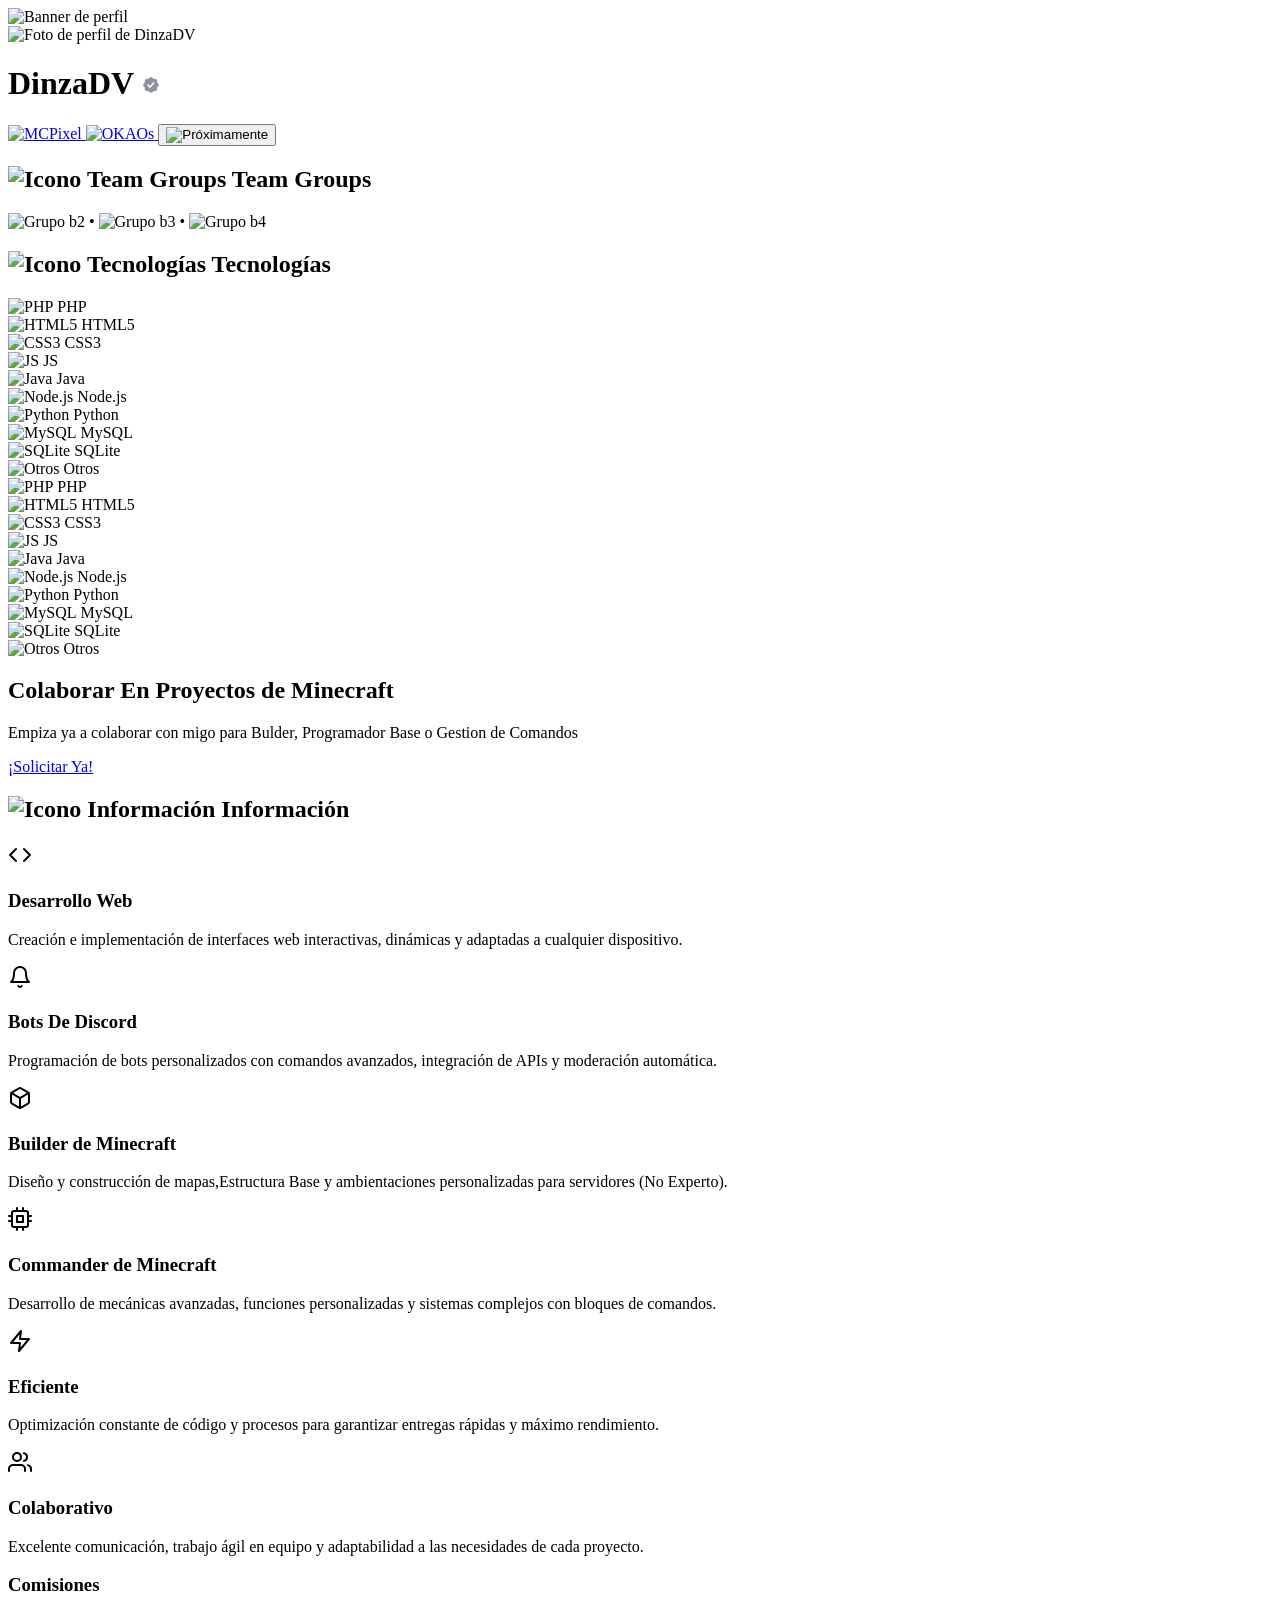
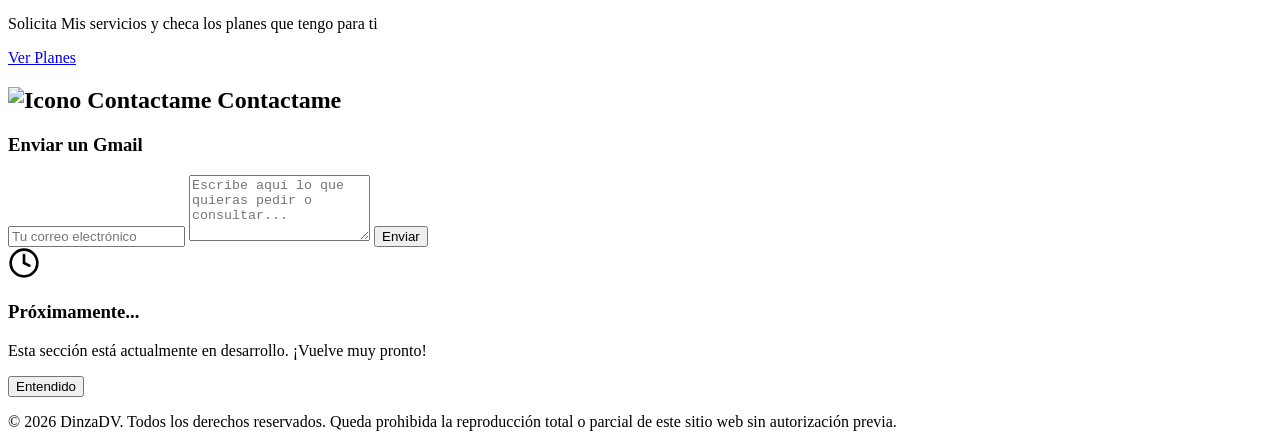
==== index.html @ a23fc088 "Update index.html" ====
<!DOCTYPE html>
<html lang="es">
<head>
<meta charset="UTF-8">
<meta name="viewport" content="width=device-width, initial-scale=1.0">
<title>DinzaDV</title>
<link rel="preconnect" href="https://fonts.googleapis.com">
<link rel="preconnect" href="https://fonts.gstatic.com" crossorigin>
<link href="https://fonts.googleapis.com/css2?family=Fredoka:wght@400;500;600;700&display=swap" rel="stylesheet">
<link rel="stylesheet" href="css/main.css">
<link rel="icon" type="image/png" href="img/logo.png">
<script src="https://cdnjs.cloudflare.com/ajax/libs/three.js/r128/three.min.js"></script>
</head>
<body>
<main class="page">
<div class="banner-wrapper reveal">
<div class="banner">
<img src="img/bn/b1.gif" alt="Banner de perfil">
</div>
<div class="profile-photo">
<img src="img/p/profile.jpg" alt="Foto de perfil de DinzaDV">
</div>
</div>

<div class="identity reveal">
<h1 class="username">
DinzaDV
<svg class="badge" viewBox="0 0 24 24" style="fill: #8b92a3; width: 18px; height: 18px;"><path d="M22.25 12c0-1.43-.88-2.67-2.19-3.34.46-1.39.2-2.97-.81-4.01s-2.62-1.27-4.01-.81C14.67 2.53 13.43 1.65 12 1.65s-2.67.88-3.34 2.19c-1.39-.46-2.97-.2-4.01.81s-1.27 2.62-.81 4.01C2.53 9.33 1.65 10.57 1.65 12s.88 2.67 2.19 3.34c-.46 1.39-.2 2.97.81 4.01s2.62 1.27 4.01.81c.67 1.31 1.91 2.19 3.34 2.19s2.67-.88 3.34-2.19c1.39.46 2.97.2 4.01-.81s1.27-2.62.81-4.01c1.31-.67 2.19-1.91 2.19-3.34zm-11.71 4.2L6.8 12.46l1.41-1.42 2.26 2.26 4.8-5.23 1.47 1.36-6.2 6.77z"></path></svg>
</h1>
<div class="quick-links">
<a href="https://mcpixel.indevs.in" target="_blank" rel="noopener noreferrer" class="square-btn">
<img src="img/f/fo1.jpg" alt="MCPixel">
</a>
<a href="https://play.okaos.nx.kg" target="_blank" rel="noopener noreferrer" class="square-btn">
<img src="img/f/fo2.jpg" alt="OKAOs">
</a>
<button type="button" class="square-btn" id="btn-upcoming">
<img src="img/f/fo3.jpg" alt="Próximamente">
</button>
</div>
</div>

<section class="team-groups reveal">
<h2 class="section-title">
<img src="img/icons/ic2.png" alt="Icono Team Groups" class="title-icon">
Team Groups
</h2>
<div class="team-row">
<img src="img/bn/b2.png" alt="Grupo b2">
<span class="dot">•</span>
<img src="img/bn/b3.png" alt="Grupo b3">
<span class="dot">•</span>
<img src="img/bn/b4.png" alt="Grupo b4">
</div>
</section>

<section class="categories-section reveal">
<h2 class="section-title">
<img src="img/icons/ic3.png" alt="Icono Tecnologías" class="title-icon">
Tecnologías
</h2>
<div class="carousel-container">
<div class="carousel-track">
<div class="carousel-item">
<img src="https://cdn.jsdelivr.net/gh/devicons/devicon/icons/php/php-original.svg" alt="PHP">
<span>PHP</span>
</div>
<div class="carousel-item">
<img src="https://cdn.jsdelivr.net/gh/devicons/devicon/icons/html5/html5-original.svg" alt="HTML5">
<span>HTML5</span>
</div>
<div class="carousel-item">
<img src="https://cdn.jsdelivr.net/gh/devicons/devicon/icons/css3/css3-original.svg" alt="CSS3">
<span>CSS3</span>
</div>
<div class="carousel-item">
<img src="https://cdn.jsdelivr.net/gh/devicons/devicon/icons/javascript/javascript-original.svg" alt="JS">
<span>JS</span>
</div>
<div class="carousel-item">
<img src="https://cdn.jsdelivr.net/gh/devicons/devicon/icons/java/java-original.svg" alt="Java">
<span>Java</span>
</div>
<div class="carousel-item">
<img src="https://cdn.jsdelivr.net/gh/devicons/devicon/icons/nodejs/nodejs-original.svg" alt="Node.js">
<span>Node.js</span>
</div>
<div class="carousel-item">
<img src="https://cdn.jsdelivr.net/gh/devicons/devicon/icons/python/python-original.svg" alt="Python">
<span>Python</span>
</div>
<div class="carousel-item">
<img src="https://cdn.jsdelivr.net/gh/devicons/devicon/icons/mysql/mysql-original.svg" alt="MySQL">
<span>MySQL</span>
</div>
<div class="carousel-item">
<img src="https://cdn.jsdelivr.net/gh/devicons/devicon/icons/sqlite/sqlite-original.svg" alt="SQLite">
<span>SQLite</span>
</div>
<div class="carousel-item">
<img src="https://cdn.jsdelivr.net/gh/devicons/devicon/icons/cog/cog-original.svg" alt="Otros">
<span>Otros</span>
</div>
<div class="carousel-item">
<img src="https://cdn.jsdelivr.net/gh/devicons/devicon/icons/php/php-original.svg" alt="PHP">
<span>PHP</span>
</div>
<div class="carousel-item">
<img src="https://cdn.jsdelivr.net/gh/devicons/devicon/icons/html5/html5-original.svg" alt="HTML5">
<span>HTML5</span>
</div>
<div class="carousel-item">
<img src="https://cdn.jsdelivr.net/gh/devicons/devicon/icons/css3/css3-original.svg" alt="CSS3">
<span>CSS3</span>
</div>
<div class="carousel-item">
<img src="https://cdn.jsdelivr.net/gh/devicons/devicon/icons/javascript/javascript-original.svg" alt="JS">
<span>JS</span>
</div>
<div class="carousel-item">
<img src="https://cdn.jsdelivr.net/gh/devicons/devicon/icons/java/java-original.svg" alt="Java">
<span>Java</span>
</div>
<div class="carousel-item">
<img src="https://cdn.jsdelivr.net/gh/devicons/devicon/icons/nodejs/nodejs-original.svg" alt="Node.js">
<span>Node.js</span>
</div>
<div class="carousel-item">
<img src="https://cdn.jsdelivr.net/gh/devicons/devicon/icons/python/python-original.svg" alt="Python">
<span>Python</span>
</div>
<div class="carousel-item">
<img src="https://cdn.jsdelivr.net/gh/devicons/devicon/icons/mysql/mysql-original.svg" alt="MySQL">
<span>MySQL</span>
</div>
<div class="carousel-item">
<img src="https://cdn.jsdelivr.net/gh/devicons/devicon/icons/sqlite/sqlite-original.svg" alt="SQLite">
<span>SQLite</span>
</div>
<div class="carousel-item">
<img src="https://cdn.jsdelivr.net/gh/devicons/devicon/icons/cog/cog-original.svg" alt="Otros">
<span>Otros</span>
</div>
</div>
</div>
</section>

<section class="content-panel reveal">
<div class="hero-card">
<div class="hero-content">
<h2>Colaborar En Proyectos de Minecraft</h2>
<p>Empiza ya a colaborar con migo para Bulder, Programador Base o Gestion de Comandos</p>
<a href="mc/planes" class="hero-btn">¡Solicitar Ya!</a>
</div>
<div class="hero-model" id="mc-model-container"></div>
</div>

<h2 class="section-title">
<img src="img/icons/ic4.png" alt="Icono Información" class="title-icon">
Información
</h2>

<div class="feature-grid">
<div class="feature-card">
<div class="feature-icon-box">
<svg viewBox="0 0 24 24" width="24" height="24" fill="none" stroke="currentColor" stroke-width="2" stroke-linecap="round" stroke-linejoin="round"><polyline points="16 18 22 12 16 6"></polyline><polyline points="8 6 2 12 8 18"></polyline></svg>
</div>
<div class="feature-info">
<h3>Desarrollo Web</h3>
<p>Creación e implementación de interfaces web interactivas, dinámicas y adaptadas a cualquier dispositivo.</p>
</div>
</div>

<div class="feature-card">
<div class="feature-icon-box">
<svg viewBox="0 0 24 24" width="24" height="24" fill="none" stroke="currentColor" stroke-width="2" stroke-linecap="round" stroke-linejoin="round"><path d="M18 8A6 6 0 0 0 6 8c0 7-3 9-3 9h18s-3-2-3-9"></path><path d="M13.73 21a2 2 0 0 1-3.46 0"></path></svg>
</div>
<div class="feature-info">
<h3>Bots De Discord</h3>
<p>Programación de bots personalizados con comandos avanzados, integración de APIs y moderación automática.</p>
</div>
</div>

<div class="feature-card">
<div class="feature-icon-box">
<svg viewBox="0 0 24 24" width="24" height="24" fill="none" stroke="currentColor" stroke-width="2" stroke-linecap="round" stroke-linejoin="round"><path d="M21 16V8a2 2 0 0 0-1-1.73l-7-4a2 2 0 0 0-2 0l-7 4A2 2 0 0 0 3 8v8a2 2 0 0 0 1 1.73l7 4a2 2 0 0 0 2 0l7-4A2 2 0 0 0 21 16z"></path><polyline points="3.27 6.96 12 12.01 20.73 6.96"></polyline><line x1="12" y1="22.08" x2="12" y2="12"></line></svg>
</div>
<div class="feature-info">
<h3>Builder de Minecraft</h3>
<p>Diseño y construcción de mapas,Estructura Base y ambientaciones personalizadas para servidores (No Experto).</p>
</div>
</div>

<div class="feature-card">
<div class="feature-icon-box">
<svg viewBox="0 0 24 24" width="24" height="24" fill="none" stroke="currentColor" stroke-width="2" stroke-linecap="round" stroke-linejoin="round"><rect x="4" y="4" width="16" height="16" rx="2" ry="2"></rect><rect x="9" y="9" width="6" height="6"></rect><line x1="9" y1="1" x2="9" y2="4"></line><line x1="15" y1="1" x2="15" y2="4"></line><line x1="9" y1="20" x2="9" y2="23"></line><line x1="15" y1="20" x2="15" y2="23"></line><line x1="20" y1="9" x2="23" y2="9"></line><line x1="20" y1="14" x2="23" y2="14"></line><line x1="1" y1="9" x2="4" y2="9"></line><line x1="1" y1="14" x2="4" y2="14"></line></svg>
</div>
<div class="feature-info">
<h3>Commander de Minecraft</h3>
<p>Desarrollo de mecánicas avanzadas, funciones personalizadas y sistemas complejos con bloques de comandos.</p>
</div>
</div>

<div class="feature-card">
<div class="feature-icon-box">
<svg viewBox="0 0 24 24" width="24" height="24" fill="none" stroke="currentColor" stroke-width="2" stroke-linecap="round" stroke-linejoin="round"><polygon points="13 2 3 14 12 14 11 22 21 10 12 10 13 2"></polygon></svg>
</div>
<div class="feature-info">
<h3>Eficiente</h3>
<p>Optimización constante de código y procesos para garantizar entregas rápidas y máximo rendimiento.</p>
</div>
</div>

<div class="feature-card">
<div class="feature-icon-box">
<svg viewBox="0 0 24 24" width="24" height="24" fill="none" stroke="currentColor" stroke-width="2" stroke-linecap="round" stroke-linejoin="round"><path d="M17 21v-2a4 4 0 0 0-4-4H5a4 4 0 0 0-4 4v2"></path><circle cx="9" cy="7" r="4"></circle><path d="M23 21v-2a4 4 0 0 0-3-3.87"></path><path d="M16 3.13a4 4 0 0 1 0 7.75"></path></svg>
</div>
<div class="feature-info">
<h3>Colaborativo</h3>
<p>Excelente comunicación, trabajo ágil en equipo y adaptabilidad a las necesidades de cada proyecto.</p>
</div>
</div>
</div>

<div class="commissions-card">
<div class="commissions-info">
<h3>Comisiones</h3>
<p>Solicita Mis servicios y checa los planes que tengo para ti</p>
</div>
<a href="wp/plan" class="shine-btn">Ver Planes</a>
</div>

<h2 class="section-title">
<img src="img/icons/ic5.png" alt="Icono Contactame" class="title-icon">
Contactame
</h2>

<div class="contact-card">
<h3>Enviar un Gmail</h3>
<form action="https://formsubmit.co/dinzadv@gmail.com" method="POST" class="contact-form">
<input type="email" name="email" placeholder="Tu correo electrónico" required>
<textarea name="message" rows="4" placeholder="Escribe aquí lo que quieras pedir o consultar..." required></textarea>
<button type="submit" class="contact-btn">Enviar</button>
</form>
</div>
</section>
</main>

<div class="upcoming-modal-overlay" id="upcoming-modal">
<div class="upcoming-modal-card">
<div class="upcoming-modal-icon">
<svg viewBox="0 0 24 24" width="32" height="32" fill="none" stroke="currentColor" stroke-width="2" stroke-linecap="round" stroke-linejoin="round"><circle cx="12" cy="12" r="10"></circle><polyline points="12 6 12 12 16 14"></polyline></svg>
</div>
<h3>Próximamente...</h3>
<p>Esta sección está actualmente en desarrollo. ¡Vuelve muy pronto!</p>
<button type="button" class="upcoming-modal-close" id="upcoming-close">Entendido</button>
</div>
</div>

<footer class="footer-legal">
<p>&copy; 2026 DinzaDV. Todos los derechos reservados. Queda prohibida la reproducción total o parcial de este sitio web sin autorización previa.</p>
</footer>

<script src="js/main.js"></script>
</body>
</html>
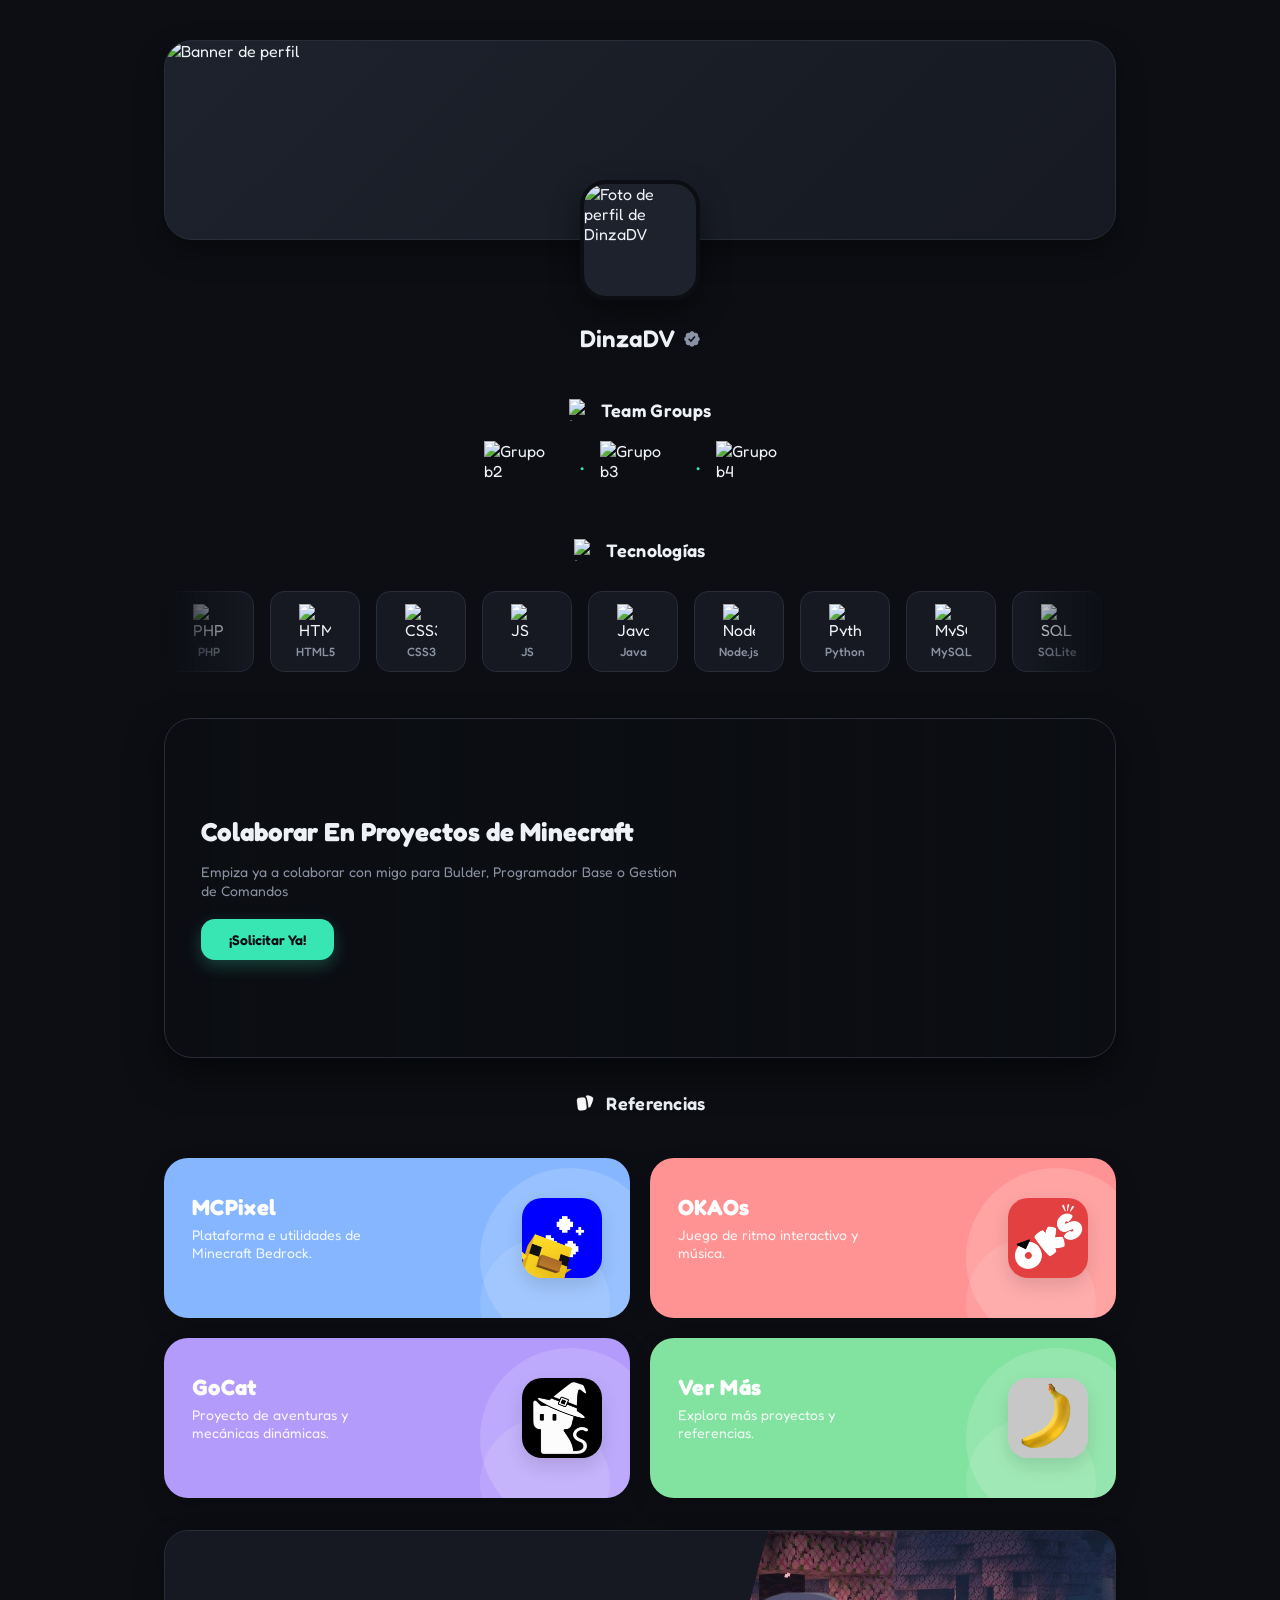
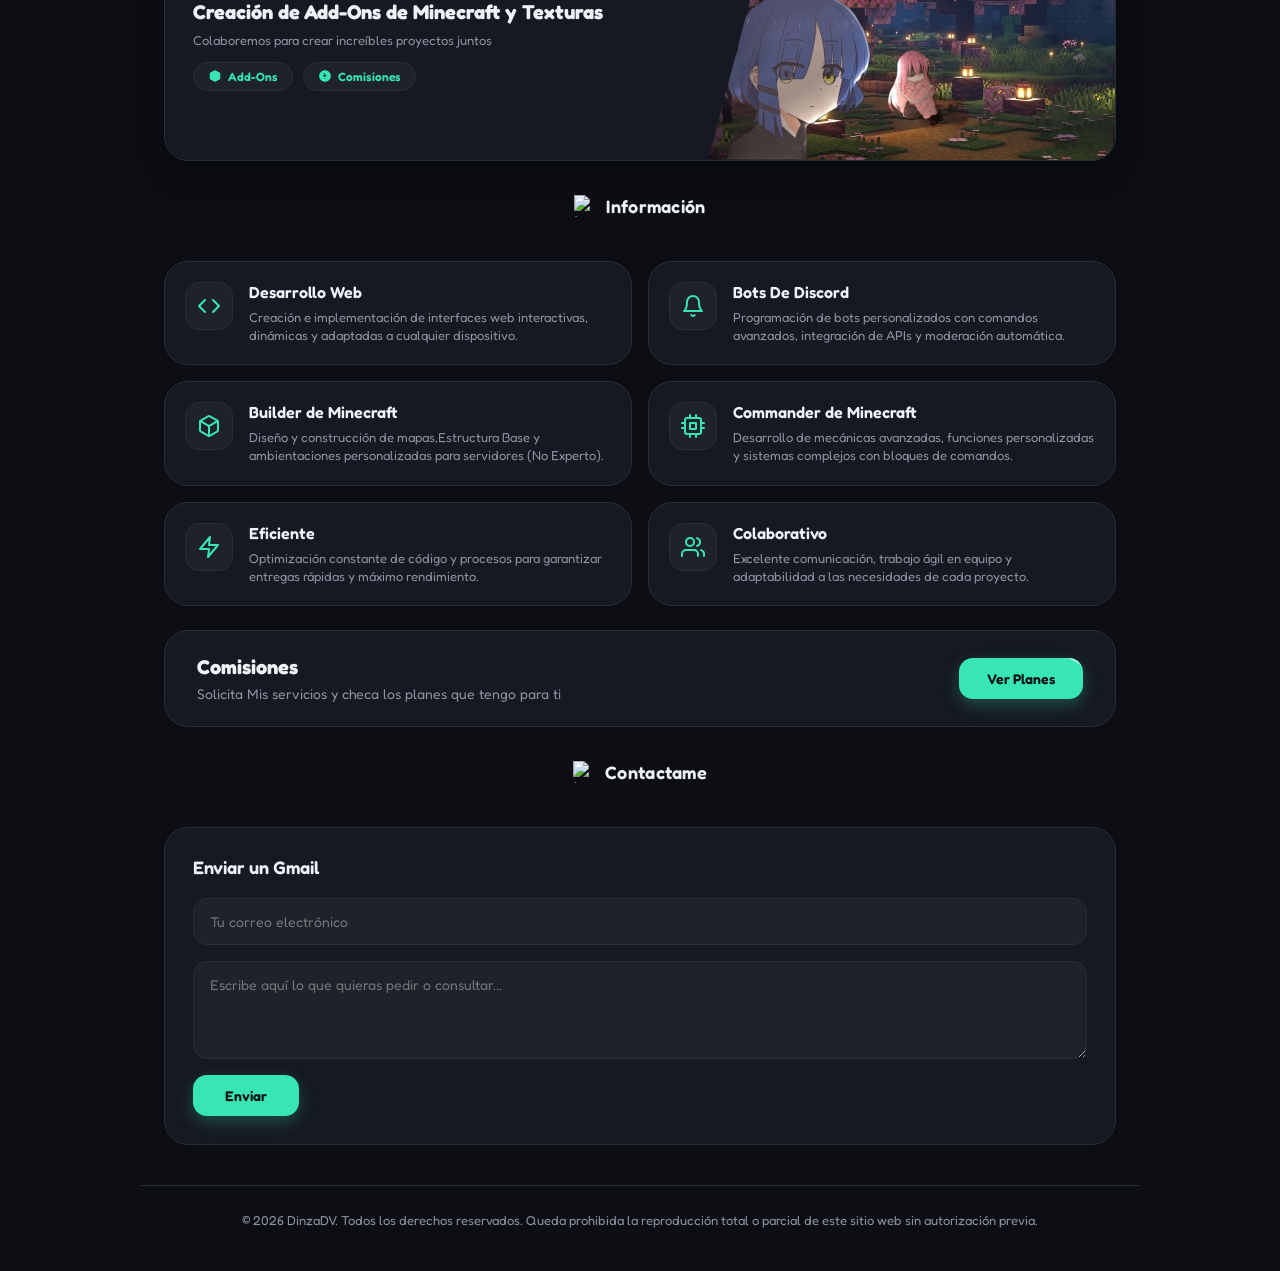
==== commit e207a0ef: "Refactor index.html to update sections and content Removed quick links section and added references " ====
--- a/index.html
+++ b/index.html
@@ -27,17 +27,6 @@
 DinzaDV
 <svg class="badge" viewBox="0 0 24 24" style="fill: #8b92a3; width: 18px; height: 18px;"><path d="M22.25 12c0-1.43-.88-2.67-2.19-3.34.46-1.39.2-2.97-.81-4.01s-2.62-1.27-4.01-.81C14.67 2.53 13.43 1.65 12 1.65s-2.67.88-3.34 2.19c-1.39-.46-2.97-.2-4.01.81s-1.27 2.62-.81 4.01C2.53 9.33 1.65 10.57 1.65 12s.88 2.67 2.19 3.34c-.46 1.39-.2 2.97.81 4.01s2.62 1.27 4.01.81c.67 1.31 1.91 2.19 3.34 2.19s2.67-.88 3.34-2.19c1.39.46 2.97.2 4.01-.81s1.27-2.62.81-4.01c1.31-.67 2.19-1.91 2.19-3.34zm-11.71 4.2L6.8 12.46l1.41-1.42 2.26 2.26 4.8-5.23 1.47 1.36-6.2 6.77z"></path></svg>
 </h1>
-<div class="quick-links">
-<a href="https://mcpixel.indevs.in" target="_blank" rel="noopener noreferrer" class="square-btn">
-<img src="img/f/fo1.jpg" alt="MCPixel">
-</a>
-<a href="https://play.okaos.nx.kg" target="_blank" rel="noopener noreferrer" class="square-btn">
-<img src="img/f/fo2.jpg" alt="OKAOs">
-</a>
-<button type="button" class="square-btn" id="btn-upcoming">
-<img src="img/f/fo3.jpg" alt="Próximamente">
-</button>
-</div>
 </div>
 
 <section class="team-groups reveal">
@@ -98,8 +87,8 @@
 <span>SQLite</span>
 </div>
 <div class="carousel-item">
-<img src="https://cdn.jsdelivr.net/gh/devicons/devicon/icons/cog/cog-original.svg" alt="Otros">
-<span>Otros</span>
+<img src="https://cdn.jsdelivr.net/gh/devicons/devicon/icons/react/react-original.svg" alt="React">
+<span>React</span>
 </div>
 <div class="carousel-item">
 <img src="https://cdn.jsdelivr.net/gh/devicons/devicon/icons/php/php-original.svg" alt="PHP">
@@ -138,8 +127,8 @@
 <span>SQLite</span>
 </div>
 <div class="carousel-item">
-<img src="https://cdn.jsdelivr.net/gh/devicons/devicon/icons/cog/cog-original.svg" alt="Otros">
-<span>Otros</span>
+<img src="https://cdn.jsdelivr.net/gh/devicons/devicon/icons/react/react-original.svg" alt="React">
+<span>React</span>
 </div>
 </div>
 </div>
@@ -153,6 +142,66 @@
 <a href="mc/planes" class="hero-btn">¡Solicitar Ya!</a>
 </div>
 <div class="hero-model" id="mc-model-container"></div>
+</div>
+
+<h2 class="section-title">
+<img src="img/icons/ic10.png" alt="Icono Referencias" class="title-icon">
+Referencias
+</h2>
+
+<div class="references-grid">
+<a href="https://mcpixel.indevs.in" target="_blank" rel="noopener noreferrer" class="reference-card ref-card-1">
+<div class="ref-content">
+<h3>MCPixel</h3>
+<p>Plataforma e utilidades de Minecraft Bedrock.</p>
+</div>
+<img src="img/f/fo1.jpg" alt="MCPixel" class="ref-icon">
+</a>
+
+<a href="https://play.okaos.nx.kg" target="_blank" rel="noopener noreferrer" class="reference-card ref-card-2">
+<div class="ref-content">
+<h3>OKAOs</h3>
+<p>Juego de ritmo interactivo y música.</p>
+</div>
+<img src="img/f/fo2.jpg" alt="OKAOs" class="ref-icon">
+</a>
+
+<button type="button" class="reference-card ref-card-3 btn-upcoming">
+<div class="ref-content">
+<h3>GoCat</h3>
+<p>Proyecto de aventuras y mecánicas dinámicas.</p>
+</div>
+<img src="img/f/fo3.jpg" alt="GoCat" class="ref-icon">
+</button>
+
+<button type="button" class="reference-card ref-card-4 btn-upcoming">
+<div class="ref-content">
+<h3>Ver Más</h3>
+<p>Explora más proyectos y referencias.</p>
+</div>
+<img src="img/f/fo4.jpg" alt="Ver Más" class="ref-icon">
+</button>
+</div>
+
+<div class="slash-banner-card">
+<div class="slash-left">
+<h3>Creación de Add-Ons de Minecraft y Texturas</h3>
+<p>Colaboremos para crear increíbles proyectos juntos</p>
+<div class="slash-tags">
+<span class="slash-tag">
+<svg viewBox="0 0 24 24"><path d="M21 16.5C21 16.88 20.79 17.21 20.47 17.38L12.57 21.82C12.41 21.94 12.21 22 12 22C11.79 22 11.59 21.94 11.43 21.82L3.53 17.38C3.21 17.21 3 16.88 3 16.5V7.5C3 7.12 3.21 6.79 3.53 6.62L11.43 2.18C11.59 2.06 11.79 2 12 2C12.21 2 12.41 2.06 12.57 2.18L20.47 6.62C20.79 6.79 21 7.12 21 7.5V16.5Z"></path></svg>
+Add-Ons
+</span>
+<span class="slash-tag">
+<svg viewBox="0 0 24 24"><path d="M12 2C6.48 2 2 6.48 2 12s4.48 10 10 10 10-4.48 10-10S17.52 2 12 2zm1 14h-2v-1c-1.1 0-2-.9-2-2v-1c0-1.1.9-2 2-2h3v-2h-4V7h2v1c1.1 0 2 .9 2 2v1c0 1.1-.9 2-2 2h-3v2h4v2z"></path></svg>
+Comisiones
+</span>
+</div>
+</div>
+<div class="slash-divider"></div>
+<div class="slash-right">
+<img src="img/f/fo5.jpg" alt="Add-Ons y Texturas">
+</div>
 </div>
 
 <h2 class="section-title">
--- a/css/main.css
+++ b/css/main.css
@@ -0,0 +1,922 @@
+*{
+margin:0;
+padding:0;
+box-sizing:border-box;
+}
+
+:root{
+--bg:#0c0e13;
+--surface:#161922;
+--surface-2:#1e222c;
+--border:#282d38;
+--text:#eef1f6;
+--text-dim:#8b92a3;
+--accent:#37e6b3;
+--accent-soft:rgba(55,230,179,0.16);
+--radius-lg:28px;
+--radius-md:24px;
+--radius-sm:14px;
+}
+
+html{
+scroll-behavior:smooth;
+}
+
+body{
+background:var(--bg);
+color:var(--text);
+font-family:'Fredoka',sans-serif;
+min-height:100vh;
+user-select:none;
+-webkit-user-select:none;
+}
+
+.page{
+max-width:1000px;
+margin:0 auto;
+padding:40px 24px 40px;
+display:flex;
+flex-direction:column;
+gap:36px;
+}
+
+.reveal{
+opacity:0;
+transform:translateY(28px);
+transition:opacity 0.7s ease,transform 0.7s ease;
+}
+
+.reveal.in-view{
+opacity:1;
+transform:translateY(0);
+}
+
+.banner-wrapper{
+position:relative;
+width:100%;
+margin-bottom:10px;
+}
+
+.banner{
+width:100%;
+height:200px;
+border-radius:var(--radius-lg);
+overflow:hidden;
+border:1px solid var(--border);
+background:linear-gradient(135deg,var(--surface-2),var(--surface));
+box-shadow:0 12px 28px rgba(0,0,0,0.35);
+}
+
+.banner img{
+width:100%;
+height:100%;
+object-fit:cover;
+display:block;
+}
+
+.profile-photo{
+width:120px;
+height:120px;
+border-radius:26px;
+overflow:hidden;
+border:4px solid var(--bg);
+background:var(--surface-2);
+margin:-60px auto 0;
+box-shadow:0 12px 30px rgba(0,0,0,0.45);
+position:relative;
+z-index:2;
+}
+
+.profile-photo img{
+width:100%;
+height:100%;
+object-fit:cover;
+display:block;
+}
+
+.identity{
+display:flex;
+flex-direction:column;
+align-items:center;
+gap:16px;
+margin-top:-22px;
+}
+
+.username{
+display:inline-flex;
+align-items:center;
+gap:8px;
+font-size:24px;
+font-weight:600;
+color:var(--text);
+}
+
+.references-grid{
+display:grid;
+grid-template-columns:repeat(2, 1fr);
+gap:20px;
+width:100%;
+}
+
+.reference-card{
+position:relative;
+display:flex;
+align-items:flex-start;
+justify-content:space-between;
+padding:32px 28px;
+border-radius:var(--radius-md);
+text-decoration:none;
+color:#ffffff;
+overflow:hidden;
+min-height:160px;
+border:none;
+transition:transform 0.3s ease, box-shadow 0.3s ease;
+cursor:pointer;
+text-align:left;
+font-family:'Fredoka',sans-serif;
+box-shadow:0 10px 25px rgba(0,0,0,0.15);
+}
+
+.ref-card-1{
+background:#85b6ff;
+}
+
+.ref-card-2{
+background:#ff9393;
+}
+
+.ref-card-3{
+background:#b39bfb;
+}
+
+.ref-card-4{
+background:#82e2a0;
+width:100%;
+}
+
+.reference-card::before{
+content:'';
+position:absolute;
+right:-30px;
+bottom:-30px;
+width:180px;
+height:180px;
+border-radius:50%;
+background:rgba(255, 255, 255, 0.15);
+pointer-events:none;
+}
+
+.reference-card::after{
+content:'';
+position:absolute;
+right:20px;
+bottom:-50px;
+width:130px;
+height:130px;
+border-radius:50%;
+background:rgba(255, 255, 255, 0.1);
+pointer-events:none;
+}
+
+.reference-card:hover{
+transform:translateY(-4px);
+box-shadow:0 14px 30px rgba(0,0,0,0.22);
+}
+
+.ref-content{
+display:flex;
+flex-direction:column;
+gap:6px;
+z-index:2;
+max-width:55%;
+margin-top:4px;
+}
+
+.ref-content h3{
+font-size:22px;
+font-weight:700;
+color:#ffffff;
+margin:0;
+letter-spacing:0.3px;
+}
+
+.ref-content p{
+font-size:14px;
+color:rgba(255, 255, 255, 0.9);
+line-height:1.3;
+margin:0;
+font-weight:400;
+}
+
+.ref-icon{
+width:80px;
+height:80px;
+object-fit:cover;
+border-radius:20px;
+z-index:2;
+margin-top:auto;
+margin-bottom:auto;
+box-shadow:0 8px 18px rgba(0,0,0,0.12);
+}
+
+.slash-banner-card{
+position:relative;
+width:100%;
+display:flex;
+align-items:stretch;
+background:var(--surface);
+border:1px solid var(--border);
+border-radius:var(--radius-md);
+overflow:hidden;
+box-shadow:0 12px 28px rgba(0,0,0,0.35);
+margin-top:8px;
+min-height:160px;
+}
+
+.slash-left{
+flex:1.2;
+padding:28px;
+display:flex;
+flex-direction:column;
+justify-content:center;
+gap:8px;
+background:var(--surface);
+z-index:2;
+}
+
+.slash-left h3{
+font-size:20px;
+font-weight:700;
+color:var(--text);
+margin:0;
+line-height:1.2;
+}
+
+.slash-left p{
+font-size:13px;
+color:var(--text-dim);
+margin:0 0 6px 0;
+}
+
+.slash-tags{
+display:flex;
+align-items:center;
+gap:10px;
+flex-wrap:wrap;
+}
+
+.slash-tag{
+display:inline-flex;
+align-items:center;
+gap:6px;
+background:var(--surface-2);
+color:var(--accent);
+border:1px solid var(--border);
+padding:6px 14px;
+border-radius:20px;
+font-size:12px;
+font-weight:600;
+}
+
+.slash-tag svg{
+width:14px;
+height:14px;
+fill:currentColor;
+}
+
+.slash-divider{
+width:60px;
+background:var(--surface);
+clip-path:polygon(0 0, 100% 0, 0 100%);
+margin-left:-1px;
+z-index:2;
+}
+
+.slash-right{
+flex:1;
+position:relative;
+overflow:hidden;
+margin-left:-60px;
+}
+
+.slash-right img{
+width:100%;
+height:100%;
+object-fit:cover;
+display:block;
+}
+
+.upcoming-modal-overlay{
+position:fixed;
+top:0;
+left:0;
+width:100%;
+height:100%;
+background:rgba(12,14,19,0.75);
+backdrop-filter:blur(8px);
+-webkit-backdrop-filter:blur(8px);
+z-index:999;
+display:flex;
+align-items:center;
+justify-content:center;
+padding:20px;
+opacity:0;
+pointer-events:none;
+transition:opacity 0.3s ease;
+}
+
+.upcoming-modal-overlay.active{
+opacity:1;
+pointer-events:all;
+}
+
+.upcoming-modal-card{
+background:var(--surface);
+border:1px solid var(--border);
+border-radius:var(--radius-md);
+padding:32px 28px;
+max-width:380px;
+width:100%;
+text-align:center;
+display:flex;
+flex-direction:column;
+align-items:center;
+gap:14px;
+box-shadow:0 20px 40px rgba(0,0,0,0.6);
+transform:scale(0.9);
+transition:transform 0.3s ease;
+}
+
+.upcoming-modal-overlay.active .upcoming-modal-card{
+transform:scale(1);
+}
+
+.upcoming-modal-icon{
+width:56px;
+height:56px;
+border-radius:50%;
+background:var(--accent-soft);
+color:var(--accent);
+display:flex;
+align-items:center;
+justify-content:center;
+}
+
+.upcoming-modal-card h3{
+font-size:20px;
+font-weight:700;
+color:var(--text);
+}
+
+.upcoming-modal-card p{
+font-size:14px;
+color:var(--text-dim);
+line-height:1.4;
+}
+
+.upcoming-modal-close{
+margin-top:6px;
+padding:10px 24px;
+background:var(--accent);
+color:#0c0e13;
+font-family:'Fredoka',sans-serif;
+font-weight:600;
+font-size:14px;
+border:none;
+border-radius:var(--radius-sm);
+cursor:pointer;
+transition:transform 0.2s ease, background-color 0.2s ease;
+}
+
+.upcoming-modal-close:hover{
+transform:translateY(-2px);
+background:#45f0bd;
+}
+
+.section-title{
+font-size:18px;
+font-weight:600;
+color:var(--text);
+text-align:center;
+margin:10px 0 20px;
+letter-spacing:0.3px;
+display:flex;
+align-items:center;
+justify-content:center;
+gap:10px;
+}
+
+.title-icon{
+width:22px;
+height:22px;
+object-fit:contain;
+}
+
+.team-groups{
+width:100%;
+}
+
+.team-row{
+display:flex;
+align-items:center;
+justify-content:center;
+gap:16px;
+}
+
+.team-row img{
+height:52px;
+width:auto;
+max-width:80px;
+object-fit:contain;
+transition:transform 0.3s ease;
+}
+
+.team-row img:hover{
+transform:translateY(-4px);
+}
+
+.dot{
+color:var(--accent);
+font-size:18px;
+}
+
+.categories-section{
+width:100%;
+}
+
+.carousel-container{
+width:100%;
+overflow:hidden;
+position:relative;
+padding:10px 0;
+mask-image:linear-gradient(to right, transparent, black 10%, black 90%, transparent);
+-webkit-mask-image:linear-gradient(to right, transparent, black 10%, black 90%, transparent);
+}
+
+.carousel-track{
+display:flex;
+gap:16px;
+width:max-content;
+animation:scroll-left 20s linear infinite;
+}
+
+.carousel-container:hover .carousel-track{
+animation-play-state:paused;
+}
+
+.carousel-item{
+display:flex;
+flex-direction:column;
+align-items:center;
+justify-content:center;
+gap:8px;
+background:var(--surface);
+border:1px solid var(--border);
+border-radius:var(--radius-sm);
+padding:12px 16px;
+min-width:90px;
+transition:transform 0.3s ease, border-color 0.3s ease, background-color 0.3s ease;
+}
+
+.carousel-item:hover{
+transform:translateY(-4px);
+border-color:var(--accent);
+background:var(--surface-2);
+}
+
+.carousel-item img{
+width:32px;
+height:32px;
+object-fit:contain;
+}
+
+.carousel-item span{
+font-size:12px;
+font-weight:500;
+color:var(--text-dim);
+}
+
+@keyframes scroll-left{
+0%{
+transform:translateX(0);
+}
+100%{
+transform:translateX(-50%);
+}
+}
+
+.content-panel{
+width:100%;
+display:flex;
+flex-direction:column;
+gap:24px;
+}
+
+.hero-card{
+position:relative;
+width:100%;
+min-height:340px;
+border-radius:var(--radius-lg);
+background:linear-gradient(90deg, rgba(12, 14, 19, 0.95) 0%, rgba(12, 14, 19, 0.75) 55%, rgba(12, 14, 19, 0.3) 100%), url('../img/fn/f1.jpg') center/cover no-repeat;
+border:1px solid var(--border);
+display:flex;
+flex-direction:row;
+align-items:center;
+justify-content:space-between;
+padding:36px;
+overflow:hidden;
+box-shadow:0 16px 36px rgba(0,0,0,0.5);
+}
+
+.hero-content{
+max-width:55%;
+z-index:3;
+display:flex;
+flex-direction:column;
+gap:14px;
+align-items:flex-start;
+text-align:left;
+}
+
+.hero-content h2{
+font-size:26px;
+font-weight:700;
+color:var(--text);
+line-height:1.2;
+}
+
+.hero-content p{
+font-size:14px;
+color:var(--text-dim);
+line-height:1.4;
+}
+
+.hero-btn{
+display:inline-block;
+padding:12px 28px;
+background:var(--accent);
+color:#0c0e13;
+font-weight:600;
+font-size:14px;
+border-radius:var(--radius-sm);
+text-decoration:none;
+transition:transform 0.2s ease, box-shadow 0.2s ease, background-color 0.2s ease;
+box-shadow:0 6px 16px rgba(55,230,179,0.25);
+margin-top:4px;
+}
+
+.hero-btn:hover{
+transform:translateY(-2px);
+box-shadow:0 8px 22px rgba(55,230,179,0.4);
+background:#45f0bd;
+}
+
+.hero-model{
+width:260px;
+height:320px;
+position:absolute;
+right:10px;
+bottom:0;
+top:0;
+margin:auto 0;
+z-index:2;
+pointer-events:none;
+}
+
+.feature-grid{
+display:grid;
+grid-template-columns:repeat(2, 1fr);
+gap:16px;
+width:100%;
+}
+
+.feature-card{
+display:flex;
+align-items:flex-start;
+gap:16px;
+background:var(--surface);
+border:1px solid var(--border);
+border-radius:var(--radius-md);
+padding:20px;
+transition:transform 0.3s ease, border-color 0.3s ease, background-color 0.3s ease;
+}
+
+.feature-card:hover{
+transform:translateY(-4px);
+border-color:var(--accent);
+background:var(--surface-2);
+}
+
+.feature-icon-box{
+width:48px;
+height:48px;
+min-width:48px;
+background:var(--surface-2);
+border:1px solid var(--border);
+border-radius:var(--radius-sm);
+display:flex;
+align-items:center;
+justify-content:center;
+color:var(--accent);
+}
+
+.feature-info{
+display:flex;
+flex-direction:column;
+gap:6px;
+}
+
+.feature-info h3{
+font-size:16px;
+font-weight:600;
+color:var(--text);
+margin:0;
+}
+
+.feature-info p{
+font-size:13px;
+color:var(--text-dim);
+line-height:1.4;
+margin:0;
+}
+
+.commissions-card{
+width:100%;
+background:var(--surface);
+border:1px solid var(--border);
+border-radius:var(--radius-md);
+padding:24px 32px;
+display:flex;
+align-items:center;
+justify-content:space-between;
+gap:20px;
+transition:border-color 0.3s ease;
+}
+
+.commissions-card:hover{
+border-color:var(--accent);
+}
+
+.commissions-info h3{
+font-size:20px;
+font-weight:700;
+color:var(--text);
+margin-bottom:6px;
+}
+
+.commissions-info p{
+font-size:14px;
+color:var(--text-dim);
+}
+
+.shine-btn{
+position:relative;
+display:inline-block;
+padding:12px 28px;
+background:var(--accent);
+color:#0c0e13;
+font-weight:600;
+font-size:14px;
+border-radius:var(--radius-sm);
+text-decoration:none;
+overflow:hidden;
+transition:transform 0.2s ease, box-shadow 0.2s ease, background-color 0.2s ease;
+box-shadow:0 6px 16px rgba(55,230,179,0.25);
+white-space:nowrap;
+}
+
+.shine-btn::before{
+content:'';
+position:absolute;
+top:-50%;
+left:-50%;
+width:200%;
+height:200%;
+background:linear-gradient(60deg, transparent 30%, rgba(255,255,255,0.7) 50%, transparent 70%);
+transform:rotate(30deg) translateY(-100%);
+animation:auto-shine 3.5s infinite ease-in-out;
+}
+
+@keyframes auto-shine{
+0%{
+transform:rotate(30deg) translateY(-100%);
+}
+25%{
+transform:rotate(30deg) translateY(100%);
+}
+100%{
+transform:rotate(30deg) translateY(100%);
+}
+}
+
+.shine-btn:hover{
+transform:translateY(-2px);
+box-shadow:0 8px 22px rgba(55,230,179,0.4);
+background:#45f0bd;
+}
+
+.contact-card{
+width:100%;
+background:var(--surface);
+border:1px solid var(--border);
+border-radius:var(--radius-md);
+padding:28px;
+display:flex;
+flex-direction:column;
+gap:20px;
+}
+
+.contact-card h3{
+font-size:18px;
+font-weight:600;
+color:var(--text);
+}
+
+.contact-form{
+display:flex;
+flex-direction:column;
+gap:16px;
+}
+
+.contact-form input,
+.contact-form textarea{
+width:100%;
+background:var(--surface-2);
+border:1px solid var(--border);
+border-radius:var(--radius-sm);
+padding:14px 16px;
+color:var(--text);
+font-family:'Fredoka',sans-serif;
+font-size:14px;
+outline:none;
+transition:border-color 0.3s ease;
+}
+
+.contact-form input:focus,
+.contact-form textarea:focus{
+border-color:var(--accent);
+}
+
+.contact-form textarea{
+resize:vertical;
+}
+
+.contact-btn{
+align-self:flex-start;
+padding:12px 32px;
+background:var(--accent);
+color:#0c0e13;
+font-family:'Fredoka',sans-serif;
+font-weight:600;
+font-size:14px;
+border:none;
+border-radius:var(--radius-sm);
+cursor:pointer;
+transition:transform 0.2s ease, box-shadow 0.2s ease, background-color 0.2s ease;
+box-shadow:0 6px 16px rgba(55,230,179,0.25);
+}
+
+.contact-btn:hover{
+transform:translateY(-2px);
+box-shadow:0 8px 22px rgba(55,230,179,0.4);
+background:#45f0bd;
+}
+
+.footer-legal{
+width:100%;
+max-width:1000px;
+margin:0 auto;
+padding:24px 24px 40px;
+text-align:center;
+border-top:1px solid var(--border);
+}
+
+.footer-legal p{
+font-size:13px;
+color:var(--text-dim);
+line-height:1.6;
+}
+
+@media (max-width:640px){
+.page{
+padding:20px 16px 40px;
+gap:24px;
+}
+
+.banner{
+height:150px;
+}
+
+.references-grid{
+grid-template-columns:1fr;
+gap:16px;
+}
+
+.reference-card{
+padding:24px 20px;
+min-height:140px;
+}
+
+.ref-content h3{
+font-size:20px;
+}
+
+.ref-content p{
+font-size:13px;
+}
+
+.ref-icon{
+width:64px;
+height:64px;
+}
+
+.slash-banner-card{
+flex-direction:row;
+min-height:140px;
+}
+
+.slash-left{
+padding:16px 12px 16px 16px;
+flex:1.2;
+}
+
+.slash-left h3{
+font-size:15px;
+}
+
+.slash-left p{
+font-size:11px;
+margin-bottom:4px;
+}
+
+.slash-tag{
+padding:4px 8px;
+font-size:10px;
+gap:4px;
+}
+
+.slash-tag svg{
+width:12px;
+height:12px;
+}
+
+.slash-divider{
+display:block;
+width:30px;
+margin-left:-1px;
+}
+
+.slash-right{
+margin-left:-30px;
+flex:0.9;
+height:auto;
+}
+
+.hero-card{
+padding:24px 18px;
+min-height:320px;
+}
+
+.hero-content{
+max-width:60%;
+gap:10px;
+}
+
+.hero-content h2{
+font-size:18px;
+}
+
+.hero-content p{
+font-size:12px;
+}
+
+.hero-btn{
+padding:10px 18px;
+font-size:13px;
+}
+
+.hero-model{
+width:160px;
+height:300px;
+right:-10px;
+}
+
+.feature-grid{
+grid-template-columns:1fr;
+}
+
+.commissions-card{
+flex-direction:column;
+align-items:flex-start;
+padding:20px;
+}
+
+.shine-btn{
+width:100%;
+text-align:center;
+}
+
+.contact-btn{
+width:100%;
+}
+}
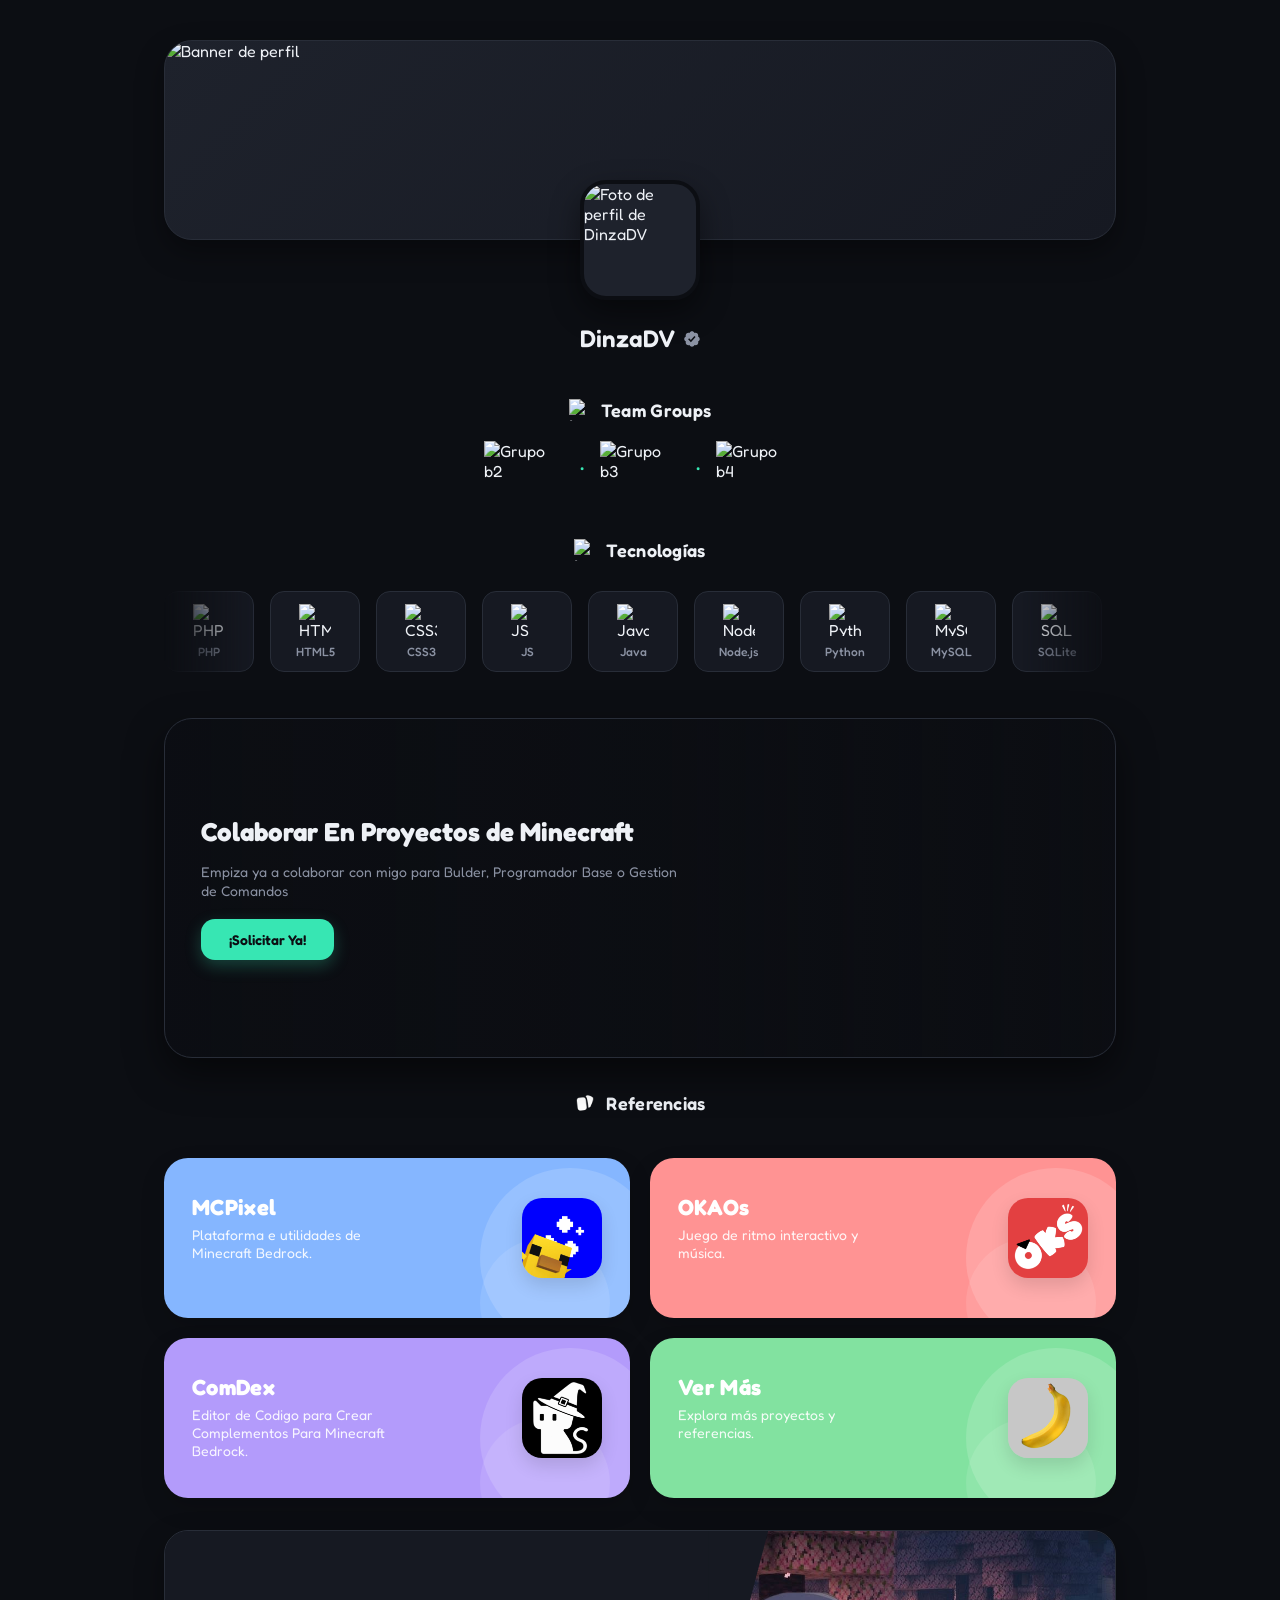
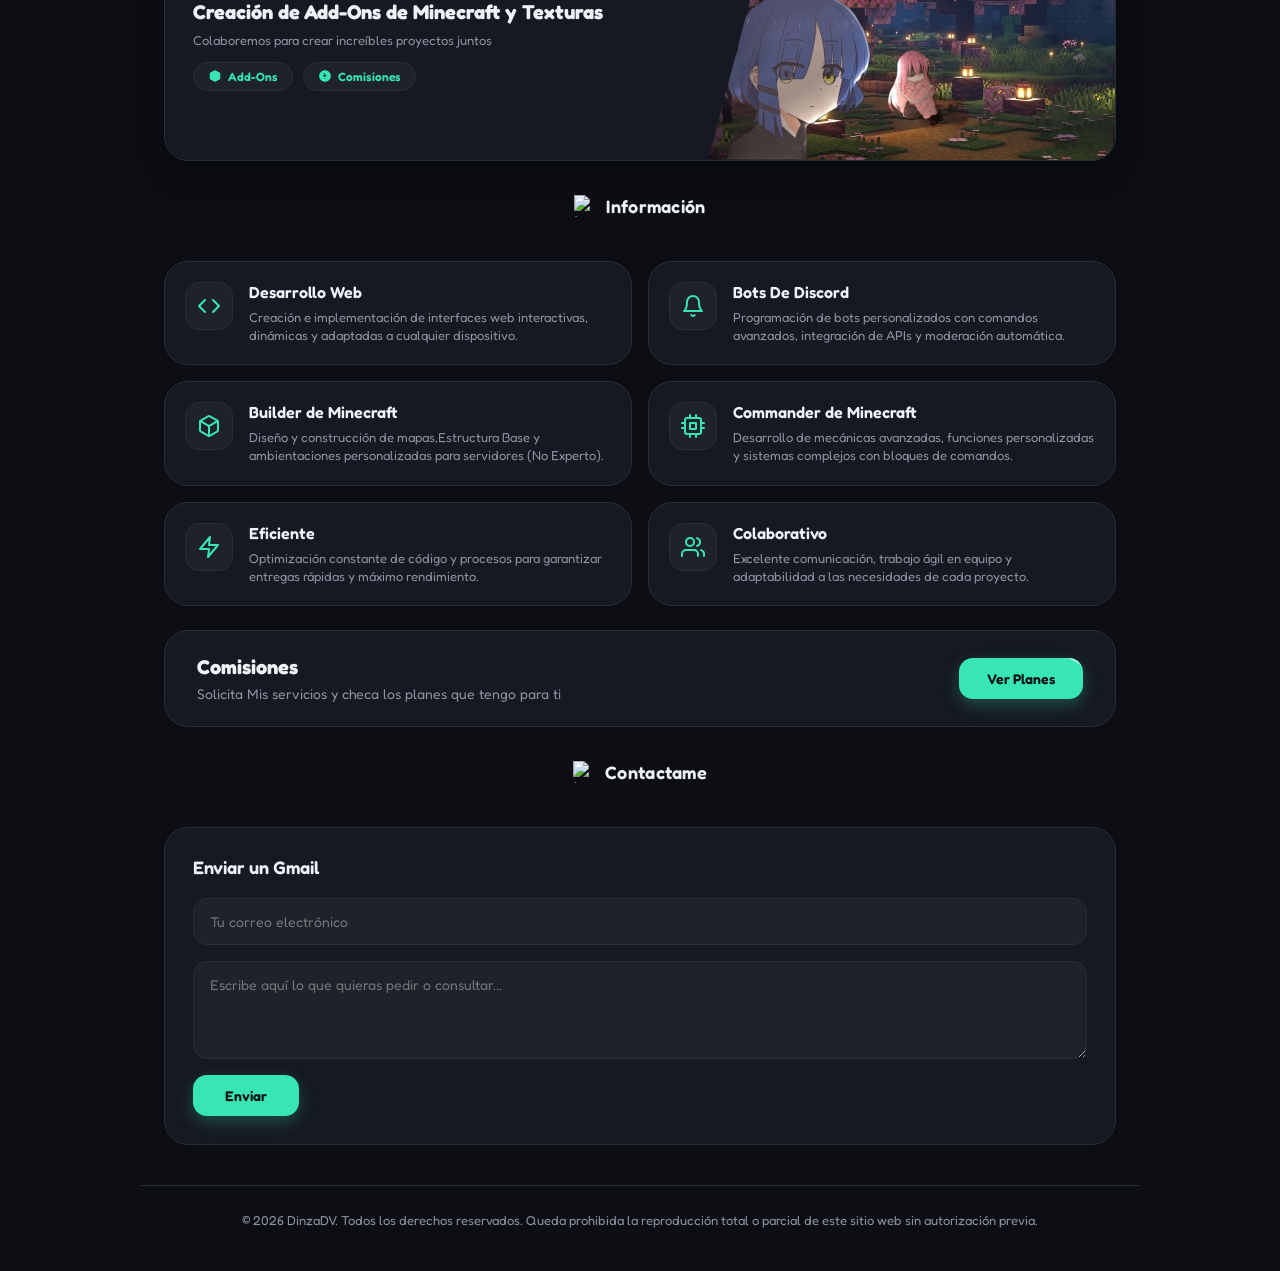
==== commit d4b815c8: "Replace GoCat with ComDex in index.html Updated project details for ComDex and replaced GoCat with C" ====
--- a/index.html
+++ b/index.html
@@ -166,13 +166,13 @@
 <img src="img/f/fo2.jpg" alt="OKAOs" class="ref-icon">
 </a>
 
-<button type="button" class="reference-card ref-card-3 btn-upcoming">
+<a href="https://comdex.nx.kg" target="_blank" rel="noopener noreferrer" class="reference-card ref-card-3">
 <div class="ref-content">
-<h3>GoCat</h3>
-<p>Proyecto de aventuras y mecánicas dinámicas.</p>
+<h3>ComDex</h3>
+<p>Editor de Codigo para Crear Complementos Para Minecraft Bedrock.</p>
 </div>
 <img src="img/f/fo3.jpg" alt="GoCat" class="ref-icon">
-</button>
+</a>
 
 <button type="button" class="reference-card ref-card-4 btn-upcoming">
 <div class="ref-content">
